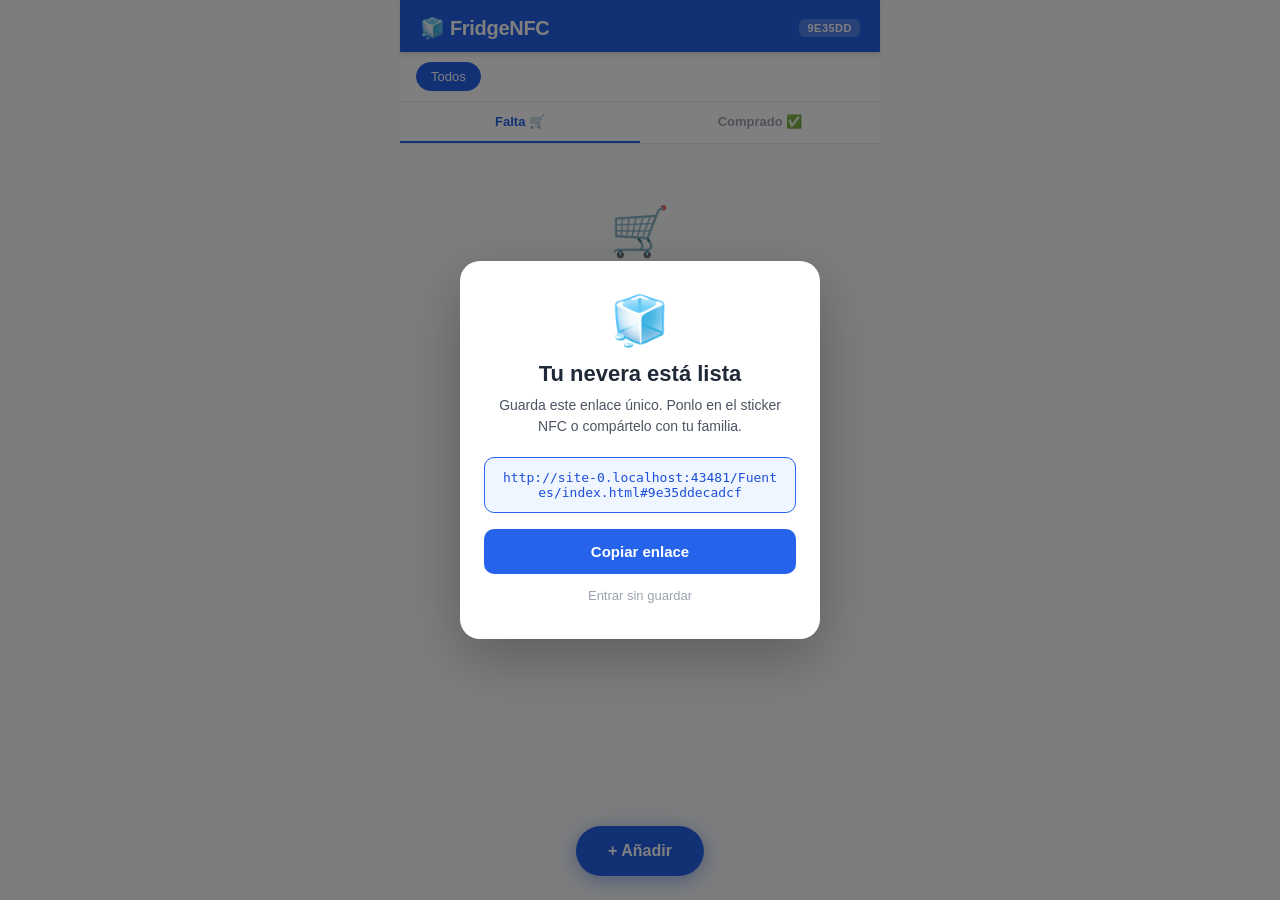
==== Fuentes/index.html @ f4dea51f "20260817 - Modelo de datos documento +  App" ====
<!DOCTYPE html>
<html lang="es">
<head>
  <meta charset="UTF-8">
  <meta name="viewport" content="width=device-width, initial-scale=1.0, viewport-fit=cover">
  <title>FridgeNFC</title>
  <link rel="manifest" href="/manifest.json">
  <meta name="theme-color" content="#2563eb">
  <meta name="apple-mobile-web-app-capable" content="yes">
  <meta name="apple-mobile-web-app-status-bar-style" content="default">
  <meta name="apple-mobile-web-app-title" content="FridgeNFC">

  <style>
    *, *::before, *::after { box-sizing: border-box; margin: 0; padding: 0; }

    :root {
      --blue: #2563eb;
      --blue-light: #eff6ff;
      --blue-dark: #1d4ed8;
      --green: #16a34a;
      --green-light: #f0fdf4;
      --gray-50: #f9fafb;
      --gray-100: #f3f4f6;
      --gray-200: #e5e7eb;
      --gray-400: #9ca3af;
      --gray-600: #4b5563;
      --gray-800: #1f2937;
      --red: #dc2626;
      --red-light: #fef2f2;
      --radius: 12px;
      --shadow: 0 1px 3px rgba(0,0,0,.1), 0 1px 2px rgba(0,0,0,.06);
      --shadow-md: 0 4px 6px rgba(0,0,0,.07), 0 2px 4px rgba(0,0,0,.06);
    }

    html, body { height: 100%; }

    body {
      font-family: -apple-system, BlinkMacSystemFont, 'Segoe UI', sans-serif;
      background: var(--gray-50);
      color: var(--gray-800);
      display: flex;
      flex-direction: column;
      max-width: 480px;
      margin: 0 auto;
      min-height: 100dvh;
    }

    /* ── Header ── */
    header {
      background: var(--blue);
      color: white;
      padding: 16px 20px 12px;
      display: flex;
      align-items: center;
      justify-content: space-between;
      gap: 12px;
      position: sticky;
      top: 0;
      z-index: 10;
      box-shadow: var(--shadow-md);
    }

    header h1 { font-size: 20px; font-weight: 700; letter-spacing: -.3px; }
    header .room-badge {
      font-size: 11px;
      background: rgba(255,255,255,.2);
      border-radius: 6px;
      padding: 3px 8px;
      font-weight: 600;
      letter-spacing: .5px;
      cursor: pointer;
    }

    /* ── Onboarding overlay ── */
    #onboarding {
      position: fixed; inset: 0; background: rgba(0,0,0,.5);
      display: flex; align-items: center; justify-content: center;
      z-index: 100; padding: 24px;
    }
    #onboarding .card {
      background: white; border-radius: 20px; padding: 32px 24px;
      text-align: center; max-width: 360px; width: 100%;
      box-shadow: 0 20px 60px rgba(0,0,0,.25);
    }
    #onboarding h2 { font-size: 22px; margin-bottom: 8px; }
    #onboarding p { color: var(--gray-600); font-size: 14px; line-height: 1.5; margin-bottom: 20px; }
    #onboarding .url-box {
      background: var(--blue-light); border: 1.5px solid var(--blue);
      border-radius: 10px; padding: 12px 16px; font-size: 13px;
      font-family: monospace; word-break: break-all; color: var(--blue-dark);
      margin-bottom: 16px;
    }
    #onboarding .btn-copy {
      width: 100%; padding: 14px; background: var(--blue); color: white;
      border: none; border-radius: 10px; font-size: 15px; font-weight: 600;
      cursor: pointer; margin-bottom: 10px;
    }
    #onboarding .btn-copy:active { background: var(--blue-dark); }
    #onboarding .btn-skip {
      background: none; border: none; color: var(--gray-400);
      font-size: 13px; cursor: pointer; padding: 4px;
    }

    /* ── Person selector ── */
    #person-bar {
      background: white; border-bottom: 1px solid var(--gray-200);
      padding: 10px 16px; display: flex; gap: 8px; overflow-x: auto;
      scrollbar-width: none;
    }
    #person-bar::-webkit-scrollbar { display: none; }

    .person-chip {
      flex-shrink: 0; padding: 6px 14px; border-radius: 20px;
      border: 1.5px solid var(--gray-200); background: white;
      font-size: 13px; font-weight: 500; cursor: pointer;
      transition: all .15s; color: var(--gray-600);
    }
    .person-chip.active {
      background: var(--blue); border-color: var(--blue); color: white;
    }

    /* ── Tabs ── */
    #tabs {
      display: flex; background: white; border-bottom: 1px solid var(--gray-200);
    }
    .tab {
      flex: 1; padding: 12px 8px; text-align: center; font-size: 13px;
      font-weight: 600; color: var(--gray-400); cursor: pointer;
      border-bottom: 2.5px solid transparent; transition: all .15s;
    }
    .tab.active { color: var(--blue); border-color: var(--blue); }

    /* ── List ── */
    #list-container { flex: 1; overflow-y: auto; padding: 12px 16px 100px; }

    .section-label {
      font-size: 11px; font-weight: 700; letter-spacing: .8px;
      color: var(--gray-400); text-transform: uppercase;
      padding: 8px 4px 6px; margin-top: 4px;
    }

    .item-row {
      display: flex; align-items: center; gap: 12px;
      background: white; border-radius: var(--radius); padding: 14px 16px;
      margin-bottom: 8px; box-shadow: var(--shadow);
      animation: slideIn .2s ease;
    }
    @keyframes slideIn { from { opacity: 0; transform: translateY(-6px); } }

    .item-row.done { opacity: .55; }
    .item-row.done .item-name { text-decoration: line-through; }

    .item-check {
      width: 22px; height: 22px; border-radius: 6px;
      border: 2px solid var(--gray-200); background: white;
      cursor: pointer; flex-shrink: 0; display: flex;
      align-items: center; justify-content: center; transition: all .15s;
    }
    .item-check.checked { background: var(--green); border-color: var(--green); }
    .item-check.checked::after { content: '✓'; color: white; font-size: 13px; font-weight: 700; }

    .item-body { flex: 1; min-width: 0; }
    .item-name { font-size: 15px; font-weight: 500; }
    .item-meta { font-size: 11px; color: var(--gray-400); margin-top: 2px; }

    .item-delete {
      background: none; border: none; color: var(--gray-400);
      font-size: 18px; cursor: pointer; padding: 4px; line-height: 1;
      flex-shrink: 0;
    }
    .item-delete:hover { color: var(--red); }

    .empty-state {
      text-align: center; padding: 48px 24px; color: var(--gray-400);
    }
    .empty-state .emoji { font-size: 48px; margin-bottom: 12px; }
    .empty-state p { font-size: 14px; }

    /* ── FAB ── */
    #fab {
      position: fixed; bottom: 24px; right: 50%;
      transform: translateX(50%);
      background: var(--blue); color: white; border: none;
      border-radius: 28px; padding: 16px 32px;
      font-size: 16px; font-weight: 700; cursor: pointer;
      box-shadow: 0 4px 20px rgba(37,99,235,.45);
      display: flex; align-items: center; gap: 8px;
      transition: transform .15s, box-shadow .15s;
      z-index: 20;
    }
    #fab:active { transform: translateX(50%) scale(.96); box-shadow: 0 2px 10px rgba(37,99,235,.35); }

    /* ── Add modal ── */
    #modal-overlay {
      position: fixed; inset: 0; background: rgba(0,0,0,.4);
      z-index: 50; display: flex; align-items: flex-end; justify-content: center;
      padding: 0 0 env(safe-area-inset-bottom);
    }
    #modal {
      background: white; border-radius: 20px 20px 0 0;
      padding: 24px 24px 32px; width: 100%; max-width: 480px;
      box-shadow: 0 -8px 32px rgba(0,0,0,.15);
      animation: slideUp .25s cubic-bezier(.4,0,.2,1);
    }
    @keyframes slideUp { from { transform: translateY(100%); } }

    #modal h3 { font-size: 16px; font-weight: 700; margin-bottom: 16px; }

    .modal-persons {
      display: flex; flex-wrap: wrap; gap: 8px; margin-bottom: 16px;
    }
    .modal-person {
      padding: 7px 14px; border-radius: 20px;
      border: 1.5px solid var(--gray-200); font-size: 13px; font-weight: 500;
      cursor: pointer; color: var(--gray-600); background: white;
    }
    .modal-person.selected { background: var(--blue); border-color: var(--blue); color: white; }

    .modal-input {
      width: 100%; padding: 14px 16px; border: 1.5px solid var(--gray-200);
      border-radius: 10px; font-size: 15px; outline: none;
      margin-bottom: 16px;
    }
    .modal-input:focus { border-color: var(--blue); }

    .modal-actions { display: flex; gap: 10px; }
    .btn-cancel {
      flex: 1; padding: 14px; background: var(--gray-100); border: none;
      border-radius: 10px; font-size: 15px; font-weight: 600;
      color: var(--gray-600); cursor: pointer;
    }
    .btn-add {
      flex: 2; padding: 14px; background: var(--blue); border: none;
      border-radius: 10px; font-size: 15px; font-weight: 600;
      color: white; cursor: pointer;
    }
    .btn-add:disabled { opacity: .5; cursor: not-allowed; }

    /* ── Clear done button ── */
    #clear-done {
      display: block; margin: 12px auto 0; padding: 10px 20px;
      background: var(--red-light); border: 1px solid var(--red);
      color: var(--red); border-radius: 8px; font-size: 13px;
      font-weight: 600; cursor: pointer;
    }

    /* ── Toast ── */
    #toast {
      position: fixed; bottom: 90px; left: 50%; transform: translateX(-50%);
      background: var(--gray-800); color: white; padding: 10px 20px;
      border-radius: 20px; font-size: 13px; font-weight: 500;
      opacity: 0; transition: opacity .2s; z-index: 200; pointer-events: none;
      white-space: nowrap;
    }
    #toast.show { opacity: 1; }

    .hidden { display: none !important; }
  </style>
</head>
<body>

<!-- Onboarding -->
<div id="onboarding" class="hidden">
  <div class="card">
    <div style="font-size:48px;margin-bottom:12px">🧊</div>
    <h2>Tu nevera está lista</h2>
    <p>Guarda este enlace único. Ponlo en el sticker NFC o compártelo con tu familia.</p>
    <div class="url-box" id="onboarding-url"></div>
    <button class="btn-copy" id="btn-copy-url">Copiar enlace</button>
    <button class="btn-skip" id="btn-skip">Entrar sin guardar</button>
  </div>
</div>

<!-- Header -->
<header>
  <h1>🧊 FridgeNFC</h1>
  <span class="room-badge" id="room-badge" title="Tu ID de nevera"></span>
</header>

<!-- Person filter bar -->
<div id="person-bar"></div>

<!-- Tabs -->
<div id="tabs">
  <div class="tab active" data-tab="pending">Falta 🛒</div>
  <div class="tab" data-tab="done">Comprado ✅</div>
</div>

<!-- List -->
<div id="list-container">
  <div class="empty-state" id="empty-state">
    <div class="emoji">🛒</div>
    <p>Todo en orden.<br>Pulsa + para añadir algo.</p>
  </div>
</div>

<!-- Add FAB -->
<button id="fab">+ Añadir</button>

<!-- Add modal -->
<div id="modal-overlay" class="hidden">
  <div id="modal">
    <h3>¿Quién añade?</h3>
    <div class="modal-persons" id="modal-persons"></div>
    <input class="modal-input" id="modal-input" type="text" placeholder="¿Qué falta?" maxlength="60" autocomplete="off">
    <div class="modal-actions">
      <button class="btn-cancel" id="btn-cancel">Cancelar</button>
      <button class="btn-add" id="btn-add" disabled>Añadir</button>
    </div>
  </div>
</div>

<!-- Toast -->
<div id="toast"></div>

<script>
  // ── Config ──────────────────────────────────────────────────────────────
  const SUPABASE_URL = 'YOUR_SUPABASE_URL';
  const SUPABASE_ANON_KEY = 'YOUR_SUPABASE_ANON_KEY';

  const PERSONS = ['Aitor', 'Miren', 'Ama', 'Aita', 'Amuma', 'Aitite'];
  const MAX_PERSONS = 6;

  // ── State ──────────────────────────────────────────────────────────────
  let roomId = null;
  let items = [];
  let activeTab = 'pending';
  let filterPerson = null;
  let addPerson = null;
  let isOnline = navigator.onLine;

  // ── Room ID ────────────────────────────────────────────────────────────
  function getOrCreateRoomId() {
    // Check URL hash first (shared link / NFC sticker)
    const hash = location.hash.replace('#', '').trim();
    if (hash && /^[a-z0-9]{8,}$/.test(hash)) {
      localStorage.setItem('fridgenfc_room', hash);
      return hash;
    }
    let stored = localStorage.getItem('fridgenfc_room');
    if (!stored) {
      stored = crypto.randomUUID().replace(/-/g, '').slice(0, 12);
      localStorage.setItem('fridgenfc_room', stored);
      return stored; // signal: first time
    }
    return stored;
  }

  function isFirstVisit() {
    return !localStorage.getItem('fridgenfc_welcomed');
  }

  // ── Supabase helpers ───────────────────────────────────────────────────
  async function sbFetch(path, opts = {}) {
    const res = await fetch(`${SUPABASE_URL}/rest/v1/${path}`, {
      headers: {
        'apikey': SUPABASE_ANON_KEY,
        'Authorization': `Bearer ${SUPABASE_ANON_KEY}`,
        'Content-Type': 'application/json',
        'Prefer': opts.prefer || 'return=representation',
        ...opts.headers,
      },
      ...opts,
    });
    if (!res.ok) throw new Error(await res.text());
    const text = await res.text();
    return text ? JSON.parse(text) : null;
  }

  async function fetchItems() {
    try {
      const data = await sbFetch(
        `items?room_id=eq.${roomId}&order=created_at.asc`,
        { method: 'GET' }
      );
      items = data || [];
    } catch (e) {
      // Offline: use cached items
      console.warn('Offline, using cache:', e);
    }
    render();
  }

  async function addItem(name, person) {
    const optimistic = {
      id: 'tmp_' + Date.now(),
      room_id: roomId,
      name,
      done: false,
      added_by: person,
      created_at: new Date().toISOString(),
    };
    items.unshift(optimistic);
    render();

    try {
      const [created] = await sbFetch('items', {
        method: 'POST',
        body: JSON.stringify({ room_id: roomId, name, done: false, added_by: person }),
      });
      items = items.map(i => i.id === optimistic.id ? created : i);
    } catch (e) {
      toast('Sin conexión — se guardará cuando vuelva el internet');
    }
    render();
  }

  async function toggleItem(id) {
    const item = items.find(i => i.id === id);
    if (!item) return;
    item.done = !item.done;
    render();
    try {
      await sbFetch(`items?id=eq.${id}`, {
        method: 'PATCH',
        body: JSON.stringify({ done: item.done }),
        prefer: 'return=minimal',
      });
    } catch (e) {
      item.done = !item.done; // revert
      render();
      toast('Error al guardar');
    }
  }

  async function deleteItem(id) {
    items = items.filter(i => i.id !== id);
    render();
    try {
      await sbFetch(`items?id=eq.${id}`, {
        method: 'DELETE',
        prefer: 'return=minimal',
      });
    } catch (e) {
      toast('Error al borrar');
    }
  }

  async function clearDone() {
    const doneIds = items.filter(i => i.done).map(i => i.id);
    if (!doneIds.length) return;
    items = items.filter(i => !i.done);
    render();
    try {
      await sbFetch(`items?room_id=eq.${roomId}&done=eq.true`, {
        method: 'DELETE',
        prefer: 'return=minimal',
      });
    } catch (e) {
      toast('Error al limpiar');
    }
  }

  // ── Render ─────────────────────────────────────────────────────────────
  function render() {
    renderPersonBar();
    renderList();
  }

  function renderPersonBar() {
    const bar = document.getElementById('person-bar');
    bar.innerHTML = '';

    const all = document.createElement('button');
    all.className = 'person-chip' + (filterPerson === null ? ' active' : '');
    all.textContent = 'Todos';
    all.onclick = () => { filterPerson = null; render(); };
    bar.appendChild(all);

    const presentPersons = [...new Set(items.map(i => i.added_by))].filter(Boolean);
    presentPersons.forEach(p => {
      const btn = document.createElement('button');
      btn.className = 'person-chip' + (filterPerson === p ? ' active' : '');
      btn.textContent = p;
      btn.onclick = () => { filterPerson = p; render(); };
      bar.appendChild(btn);
    });
  }

  function renderList() {
    const container = document.getElementById('list-container');
    const empty = document.getElementById('empty-state');
    container.innerHTML = '';
    container.appendChild(empty);

    let filtered = filterPerson
      ? items.filter(i => i.added_by === filterPerson)
      : items;

    const pending = filtered.filter(i => !i.done);
    const done = filtered.filter(i => i.done);

    const showing = activeTab === 'pending' ? pending : done;

    if (showing.length === 0) {
      empty.classList.remove('hidden');
      empty.querySelector('.emoji').textContent = activeTab === 'pending' ? '🛒' : '✅';
      empty.querySelector('p').innerHTML = activeTab === 'pending'
        ? 'Todo en orden.<br>Pulsa + para añadir algo.'
        : 'Nada comprado todavía.';
      return;
    }
    empty.classList.add('hidden');

    showing.forEach(item => {
      const row = document.createElement('div');
      row.className = 'item-row' + (item.done ? ' done' : '');

      const check = document.createElement('button');
      check.className = 'item-check' + (item.done ? ' checked' : '');
      check.setAttribute('aria-label', item.done ? 'Marcar pendiente' : 'Marcar comprado');
      check.onclick = () => toggleItem(item.id);

      const body = document.createElement('div');
      body.className = 'item-body';
      body.innerHTML = `
        <div class="item-name">${escHtml(item.name)}</div>
        ${item.added_by ? `<div class="item-meta">Añadido por ${escHtml(item.added_by)}</div>` : ''}
      `;

      const del = document.createElement('button');
      del.className = 'item-delete';
      del.innerHTML = '×';
      del.setAttribute('aria-label', 'Eliminar');
      del.onclick = () => deleteItem(item.id);

      row.appendChild(check);
      row.appendChild(body);
      row.appendChild(del);
      container.appendChild(row);
    });

    if (activeTab === 'done' && done.length > 0) {
      const clearBtn = document.createElement('button');
      clearBtn.id = 'clear-done';
      clearBtn.textContent = `Limpiar comprados (${done.length})`;
      clearBtn.onclick = clearDone;
      container.appendChild(clearBtn);
    }
  }

  function escHtml(str) {
    return str.replace(/&/g,'&amp;').replace(/</g,'&lt;').replace(/>/g,'&gt;').replace(/"/g,'&quot;');
  }

  // ── Modal ──────────────────────────────────────────────────────────────
  function openModal() {
    addPerson = null;
    document.getElementById('modal-input').value = '';
    document.getElementById('btn-add').disabled = true;
    renderModalPersons();
    document.getElementById('modal-overlay').classList.remove('hidden');
    setTimeout(() => document.getElementById('modal-input').focus(), 50);
  }

  function closeModal() {
    document.getElementById('modal-overlay').classList.add('hidden');
  }

  function renderModalPersons() {
    const container = document.getElementById('modal-persons');
    container.innerHTML = '';
    PERSONS.slice(0, MAX_PERSONS).forEach(p => {
      const btn = document.createElement('button');
      btn.className = 'modal-person' + (addPerson === p ? ' selected' : '');
      btn.textContent = p;
      btn.onclick = () => {
        addPerson = p;
        renderModalPersons();
        checkAddReady();
      };
      container.appendChild(btn);
    });
  }

  function checkAddReady() {
    const val = document.getElementById('modal-input').value.trim();
    document.getElementById('btn-add').disabled = !(val && addPerson);
  }

  // ── Toast ──────────────────────────────────────────────────────────────
  let toastTimer;
  function toast(msg) {
    const el = document.getElementById('toast');
    el.textContent = msg;
    el.classList.add('show');
    clearTimeout(toastTimer);
    toastTimer = setTimeout(() => el.classList.remove('show'), 2800);
  }

  // ── Onboarding ─────────────────────────────────────────────────────────
  function showOnboarding() {
    const url = location.origin + location.pathname + '#' + roomId;
    document.getElementById('onboarding-url').textContent = url;
    document.getElementById('onboarding').classList.remove('hidden');

    document.getElementById('btn-copy-url').onclick = () => {
      navigator.clipboard.writeText(url).then(() => {
        document.getElementById('btn-copy-url').textContent = '¡Copiado!';
        setTimeout(dismissOnboarding, 1200);
      });
    };
    document.getElementById('btn-skip').onclick = dismissOnboarding;
  }

  function dismissOnboarding() {
    localStorage.setItem('fridgenfc_welcomed', '1');
    document.getElementById('onboarding').classList.add('hidden');
  }

  // ── Boot ───────────────────────────────────────────────────────────────
  function init() {
    const isNew = isFirstVisit();
    roomId = getOrCreateRoomId();

    // Update URL hash silently
    history.replaceState(null, '', '#' + roomId);

    // Badge
    document.getElementById('room-badge').textContent = roomId.slice(0, 6).toUpperCase();
    document.getElementById('room-badge').title = `ID: ${roomId} — clic para copiar URL`;
    document.getElementById('room-badge').onclick = () => {
      navigator.clipboard.writeText(location.href).then(() => toast('Enlace copiado'));
    };

    if (isNew || !localStorage.getItem('fridgenfc_welcomed')) {
      showOnboarding();
    }

    // Tabs
    document.querySelectorAll('.tab').forEach(tab => {
      tab.onclick = () => {
        document.querySelectorAll('.tab').forEach(t => t.classList.remove('active'));
        tab.classList.add('active');
        activeTab = tab.dataset.tab;
        render();
      };
    });

    // FAB
    document.getElementById('fab').onclick = openModal;

    // Modal
    document.getElementById('modal-input').oninput = checkAddReady;
    document.getElementById('modal-input').onkeydown = e => {
      if (e.key === 'Enter' && !document.getElementById('btn-add').disabled) {
        document.getElementById('btn-add').click();
      }
    };
    document.getElementById('btn-cancel').onclick = closeModal;
    document.getElementById('modal-overlay').onclick = e => {
      if (e.target === document.getElementById('modal-overlay')) closeModal();
    };
    document.getElementById('btn-add').onclick = async () => {
      const name = document.getElementById('modal-input').value.trim();
      if (!name || !addPerson) return;
      closeModal();
      await addItem(name, addPerson);
    };

    // Online/offline
    window.addEventListener('online', () => { isOnline = true; fetchItems(); toast('Conexión restaurada'); });
    window.addEventListener('offline', () => { isOnline = false; toast('Sin conexión'); });

    // Poll every 30s for updates
    fetchItems();
    setInterval(fetchItems, 30000);
  }

  // ── Service Worker ─────────────────────────────────────────────────────
  if ('serviceWorker' in navigator) {
    navigator.serviceWorker.register('/service-worker.js').catch(console.warn);
  }

  init();
</script>
</body>
</html>
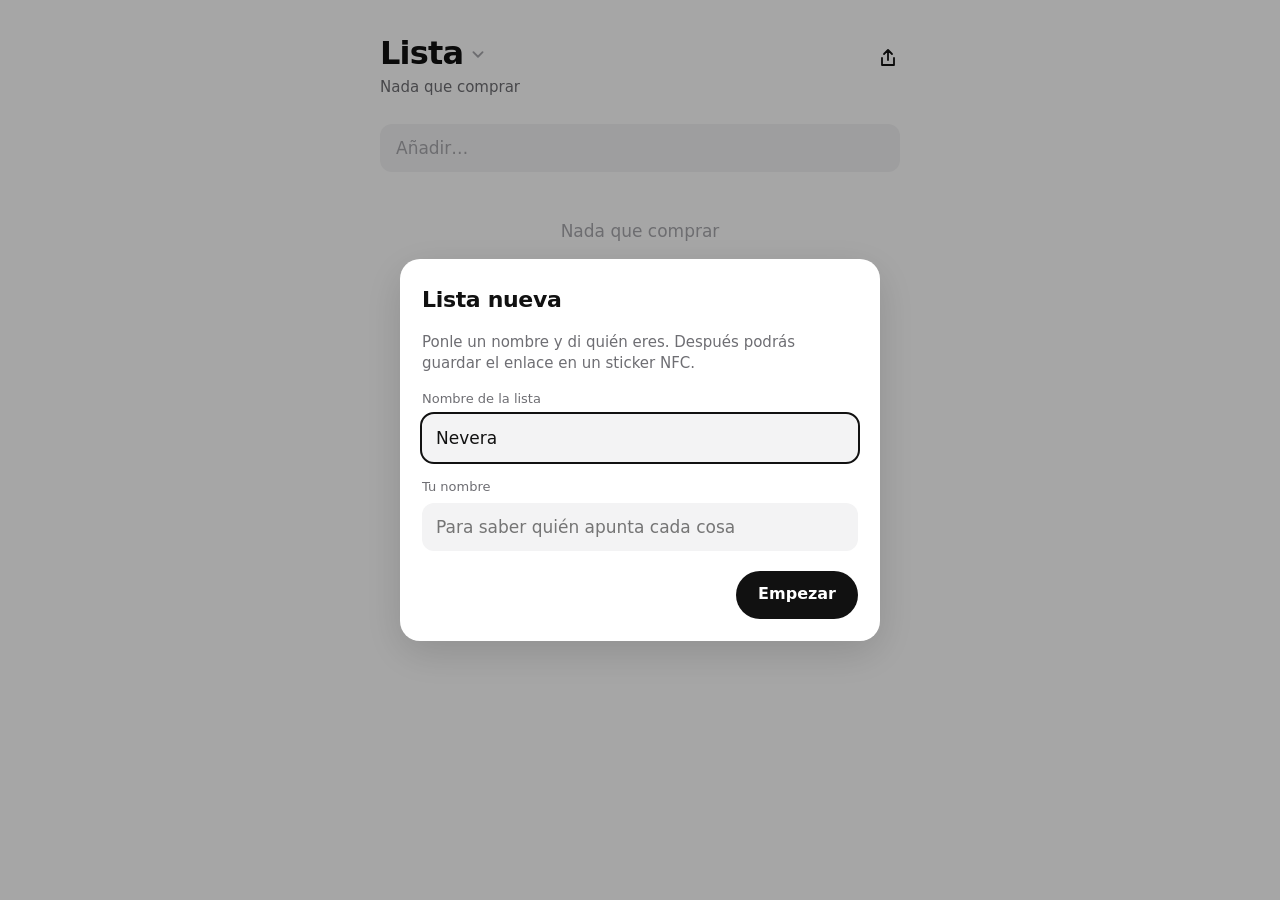
==== commit 1e3d28c7: "FridgeNFC v1" ====
--- a/Fuentes/index.html
+++ b/Fuentes/index.html
@@ -1,678 +1,141 @@
-<!DOCTYPE html>
+<!doctype html>
 <html lang="es">
 <head>
-  <meta charset="UTF-8">
-  <meta name="viewport" content="width=device-width, initial-scale=1.0, viewport-fit=cover">
+  <meta charset="utf-8">
+  <meta name="viewport" content="width=device-width, initial-scale=1, viewport-fit=cover">
   <title>FridgeNFC</title>
-  <link rel="manifest" href="/manifest.json">
-  <meta name="theme-color" content="#2563eb">
+  <meta name="description" content="La lista de lo que falta en casa, compartida y sin cuentas.">
+  <meta name="theme-color" content="#f3f4f1" media="(prefers-color-scheme: light)">
+  <meta name="theme-color" content="#0e100f" media="(prefers-color-scheme: dark)">
   <meta name="apple-mobile-web-app-capable" content="yes">
+  <meta name="mobile-web-app-capable" content="yes">
   <meta name="apple-mobile-web-app-status-bar-style" content="default">
   <meta name="apple-mobile-web-app-title" content="FridgeNFC">
-
-  <style>
-    *, *::before, *::after { box-sizing: border-box; margin: 0; padding: 0; }
-
-    :root {
-      --blue: #2563eb;
-      --blue-light: #eff6ff;
-      --blue-dark: #1d4ed8;
-      --green: #16a34a;
-      --green-light: #f0fdf4;
-      --gray-50: #f9fafb;
-      --gray-100: #f3f4f6;
-      --gray-200: #e5e7eb;
-      --gray-400: #9ca3af;
-      --gray-600: #4b5563;
-      --gray-800: #1f2937;
-      --red: #dc2626;
-      --red-light: #fef2f2;
-      --radius: 12px;
-      --shadow: 0 1px 3px rgba(0,0,0,.1), 0 1px 2px rgba(0,0,0,.06);
-      --shadow-md: 0 4px 6px rgba(0,0,0,.07), 0 2px 4px rgba(0,0,0,.06);
-    }
-
-    html, body { height: 100%; }
-
-    body {
-      font-family: -apple-system, BlinkMacSystemFont, 'Segoe UI', sans-serif;
-      background: var(--gray-50);
-      color: var(--gray-800);
-      display: flex;
-      flex-direction: column;
-      max-width: 480px;
-      margin: 0 auto;
-      min-height: 100dvh;
-    }
-
-    /* ── Header ── */
-    header {
-      background: var(--blue);
-      color: white;
-      padding: 16px 20px 12px;
-      display: flex;
-      align-items: center;
-      justify-content: space-between;
-      gap: 12px;
-      position: sticky;
-      top: 0;
-      z-index: 10;
-      box-shadow: var(--shadow-md);
-    }
-
-    header h1 { font-size: 20px; font-weight: 700; letter-spacing: -.3px; }
-    header .room-badge {
-      font-size: 11px;
-      background: rgba(255,255,255,.2);
-      border-radius: 6px;
-      padding: 3px 8px;
-      font-weight: 600;
-      letter-spacing: .5px;
-      cursor: pointer;
-    }
-
-    /* ── Onboarding overlay ── */
-    #onboarding {
-      position: fixed; inset: 0; background: rgba(0,0,0,.5);
-      display: flex; align-items: center; justify-content: center;
-      z-index: 100; padding: 24px;
-    }
-    #onboarding .card {
-      background: white; border-radius: 20px; padding: 32px 24px;
-      text-align: center; max-width: 360px; width: 100%;
-      box-shadow: 0 20px 60px rgba(0,0,0,.25);
-    }
-    #onboarding h2 { font-size: 22px; margin-bottom: 8px; }
-    #onboarding p { color: var(--gray-600); font-size: 14px; line-height: 1.5; margin-bottom: 20px; }
-    #onboarding .url-box {
-      background: var(--blue-light); border: 1.5px solid var(--blue);
-      border-radius: 10px; padding: 12px 16px; font-size: 13px;
-      font-family: monospace; word-break: break-all; color: var(--blue-dark);
-      margin-bottom: 16px;
-    }
-    #onboarding .btn-copy {
-      width: 100%; padding: 14px; background: var(--blue); color: white;
-      border: none; border-radius: 10px; font-size: 15px; font-weight: 600;
-      cursor: pointer; margin-bottom: 10px;
-    }
-    #onboarding .btn-copy:active { background: var(--blue-dark); }
-    #onboarding .btn-skip {
-      background: none; border: none; color: var(--gray-400);
-      font-size: 13px; cursor: pointer; padding: 4px;
-    }
-
-    /* ── Person selector ── */
-    #person-bar {
-      background: white; border-bottom: 1px solid var(--gray-200);
-      padding: 10px 16px; display: flex; gap: 8px; overflow-x: auto;
-      scrollbar-width: none;
-    }
-    #person-bar::-webkit-scrollbar { display: none; }
-
-    .person-chip {
-      flex-shrink: 0; padding: 6px 14px; border-radius: 20px;
-      border: 1.5px solid var(--gray-200); background: white;
-      font-size: 13px; font-weight: 500; cursor: pointer;
-      transition: all .15s; color: var(--gray-600);
-    }
-    .person-chip.active {
-      background: var(--blue); border-color: var(--blue); color: white;
-    }
-
-    /* ── Tabs ── */
-    #tabs {
-      display: flex; background: white; border-bottom: 1px solid var(--gray-200);
-    }
-    .tab {
-      flex: 1; padding: 12px 8px; text-align: center; font-size: 13px;
-      font-weight: 600; color: var(--gray-400); cursor: pointer;
-      border-bottom: 2.5px solid transparent; transition: all .15s;
-    }
-    .tab.active { color: var(--blue); border-color: var(--blue); }
-
-    /* ── List ── */
-    #list-container { flex: 1; overflow-y: auto; padding: 12px 16px 100px; }
-
-    .section-label {
-      font-size: 11px; font-weight: 700; letter-spacing: .8px;
-      color: var(--gray-400); text-transform: uppercase;
-      padding: 8px 4px 6px; margin-top: 4px;
-    }
-
-    .item-row {
-      display: flex; align-items: center; gap: 12px;
-      background: white; border-radius: var(--radius); padding: 14px 16px;
-      margin-bottom: 8px; box-shadow: var(--shadow);
-      animation: slideIn .2s ease;
-    }
-    @keyframes slideIn { from { opacity: 0; transform: translateY(-6px); } }
-
-    .item-row.done { opacity: .55; }
-    .item-row.done .item-name { text-decoration: line-through; }
-
-    .item-check {
-      width: 22px; height: 22px; border-radius: 6px;
-      border: 2px solid var(--gray-200); background: white;
-      cursor: pointer; flex-shrink: 0; display: flex;
-      align-items: center; justify-content: center; transition: all .15s;
-    }
-    .item-check.checked { background: var(--green); border-color: var(--green); }
-    .item-check.checked::after { content: '✓'; color: white; font-size: 13px; font-weight: 700; }
-
-    .item-body { flex: 1; min-width: 0; }
-    .item-name { font-size: 15px; font-weight: 500; }
-    .item-meta { font-size: 11px; color: var(--gray-400); margin-top: 2px; }
-
-    .item-delete {
-      background: none; border: none; color: var(--gray-400);
-      font-size: 18px; cursor: pointer; padding: 4px; line-height: 1;
-      flex-shrink: 0;
-    }
-    .item-delete:hover { color: var(--red); }
-
-    .empty-state {
-      text-align: center; padding: 48px 24px; color: var(--gray-400);
-    }
-    .empty-state .emoji { font-size: 48px; margin-bottom: 12px; }
-    .empty-state p { font-size: 14px; }
-
-    /* ── FAB ── */
-    #fab {
-      position: fixed; bottom: 24px; right: 50%;
-      transform: translateX(50%);
-      background: var(--blue); color: white; border: none;
-      border-radius: 28px; padding: 16px 32px;
-      font-size: 16px; font-weight: 700; cursor: pointer;
-      box-shadow: 0 4px 20px rgba(37,99,235,.45);
-      display: flex; align-items: center; gap: 8px;
-      transition: transform .15s, box-shadow .15s;
-      z-index: 20;
-    }
-    #fab:active { transform: translateX(50%) scale(.96); box-shadow: 0 2px 10px rgba(37,99,235,.35); }
-
-    /* ── Add modal ── */
-    #modal-overlay {
-      position: fixed; inset: 0; background: rgba(0,0,0,.4);
-      z-index: 50; display: flex; align-items: flex-end; justify-content: center;
-      padding: 0 0 env(safe-area-inset-bottom);
-    }
-    #modal {
-      background: white; border-radius: 20px 20px 0 0;
-      padding: 24px 24px 32px; width: 100%; max-width: 480px;
-      box-shadow: 0 -8px 32px rgba(0,0,0,.15);
-      animation: slideUp .25s cubic-bezier(.4,0,.2,1);
-    }
-    @keyframes slideUp { from { transform: translateY(100%); } }
-
-    #modal h3 { font-size: 16px; font-weight: 700; margin-bottom: 16px; }
-
-    .modal-persons {
-      display: flex; flex-wrap: wrap; gap: 8px; margin-bottom: 16px;
-    }
-    .modal-person {
-      padding: 7px 14px; border-radius: 20px;
-      border: 1.5px solid var(--gray-200); font-size: 13px; font-weight: 500;
-      cursor: pointer; color: var(--gray-600); background: white;
-    }
-    .modal-person.selected { background: var(--blue); border-color: var(--blue); color: white; }
-
-    .modal-input {
-      width: 100%; padding: 14px 16px; border: 1.5px solid var(--gray-200);
-      border-radius: 10px; font-size: 15px; outline: none;
-      margin-bottom: 16px;
-    }
-    .modal-input:focus { border-color: var(--blue); }
-
-    .modal-actions { display: flex; gap: 10px; }
-    .btn-cancel {
-      flex: 1; padding: 14px; background: var(--gray-100); border: none;
-      border-radius: 10px; font-size: 15px; font-weight: 600;
-      color: var(--gray-600); cursor: pointer;
-    }
-    .btn-add {
-      flex: 2; padding: 14px; background: var(--blue); border: none;
-      border-radius: 10px; font-size: 15px; font-weight: 600;
-      color: white; cursor: pointer;
-    }
-    .btn-add:disabled { opacity: .5; cursor: not-allowed; }
-
-    /* ── Clear done button ── */
-    #clear-done {
-      display: block; margin: 12px auto 0; padding: 10px 20px;
-      background: var(--red-light); border: 1px solid var(--red);
-      color: var(--red); border-radius: 8px; font-size: 13px;
-      font-weight: 600; cursor: pointer;
-    }
-
-    /* ── Toast ── */
-    #toast {
-      position: fixed; bottom: 90px; left: 50%; transform: translateX(-50%);
-      background: var(--gray-800); color: white; padding: 10px 20px;
-      border-radius: 20px; font-size: 13px; font-weight: 500;
-      opacity: 0; transition: opacity .2s; z-index: 200; pointer-events: none;
-      white-space: nowrap;
-    }
-    #toast.show { opacity: 1; }
-
-    .hidden { display: none !important; }
-  </style>
+  <link rel="manifest" href="manifest.json">
+  <link rel="icon" href="icons/icon.svg" type="image/svg+xml">
+  <link rel="apple-touch-icon" href="icons/apple-touch-icon.png">
+  <link rel="stylesheet" href="css/app.css">
+  <script type="module" src="js/app.js"></script>
 </head>
 <body>
 
-<!-- Onboarding -->
-<div id="onboarding" class="hidden">
-  <div class="card">
-    <div style="font-size:48px;margin-bottom:12px">🧊</div>
-    <h2>Tu nevera está lista</h2>
-    <p>Guarda este enlace único. Ponlo en el sticker NFC o compártelo con tu familia.</p>
-    <div class="url-box" id="onboarding-url"></div>
-    <button class="btn-copy" id="btn-copy-url">Copiar enlace</button>
-    <button class="btn-skip" id="btn-skip">Entrar sin guardar</button>
+  <header class="cabecera">
+    <div class="titulo">
+      <button class="lista-actual" id="boton-listas" type="button" aria-haspopup="dialog" aria-label="Listas y ajustes">
+        <span id="nombre-lista">Lista</span>
+        <svg viewBox="0 0 24 24" aria-hidden="true"><path d="M7 10l5 5 5-5"/></svg>
+      </button>
+      <p class="subtitulo" id="estado" data-estado="sincronizando"><span id="estado-texto"></span></p>
+    </div>
+    <button class="icono" id="boton-compartir" type="button" aria-haspopup="dialog" aria-label="Compartir esta lista">
+      <svg viewBox="0 0 24 24" aria-hidden="true"><path d="M12 14V4M8 8l4-4 4 4M6 12v7h12v-7"/></svg>
+    </button>
+  </header>
+
+  <form class="anadir" id="form-anadir" autocomplete="off">
+    <label class="solo-lector" for="campo-nuevo">Qué falta</label>
+    <input id="campo-nuevo" name="nuevo" type="text" maxlength="60" placeholder="Añadir…" enterkeyhint="done" autocapitalize="sentences" spellcheck="false">
+    <button class="enviar" id="boton-anadir" type="submit" aria-label="Añadir" hidden>
+      <svg viewBox="0 0 24 24" aria-hidden="true"><path d="M12 19V5M6 11l6-6 6 6"/></svg>
+    </button>
+  </form>
+
+  <div class="sugerencias" id="sugerencias" hidden>
+    <div class="chips" id="lista-sugerencias" role="group" aria-label="Lo de siempre"></div>
   </div>
-</div>
 
-<!-- Header -->
-<header>
-  <h1>🧊 FridgeNFC</h1>
-  <span class="room-badge" id="room-badge" title="Tu ID de nevera"></span>
-</header>
+  <main>
+    <div class="filtro" id="filtro" hidden role="group" aria-label="Filtrar por persona"></div>
+    <ul class="lista" id="lista-falta" aria-label="Falta"></ul>
+    <p class="vacio" id="vacio" hidden>Nada que comprar</p>
 
-<!-- Person filter bar -->
-<div id="person-bar"></div>
+    <details class="comprado" id="bloque-comprado" hidden>
+      <summary>
+        Comprado <span class="cuenta" id="cuenta-comprado">0</span>
+        <svg viewBox="0 0 24 24" aria-hidden="true"><path d="M7 10l5 5 5-5"/></svg>
+      </summary>
+      <ul class="lista" id="lista-comprado" aria-label="Comprado"></ul>
+      <button class="texto-boton" id="boton-vaciar" type="button">Vaciar</button>
+    </details>
+  </main>
 
-<!-- Tabs -->
-<div id="tabs">
-  <div class="tab active" data-tab="pending">Falta 🛒</div>
-  <div class="tab" data-tab="done">Comprado ✅</div>
-</div>
+  <div class="aviso" id="aviso" role="status" aria-live="polite" hidden>
+    <span id="aviso-texto"></span>
+    <button id="aviso-accion" type="button" hidden></button>
+  </div>
 
-<!-- List -->
-<div id="list-container">
-  <div class="empty-state" id="empty-state">
-    <div class="emoji">🛒</div>
-    <p>Todo en orden.<br>Pulsa + para añadir algo.</p>
-  </div>
-</div>
+  <!-- Primera vez que se abre una lista en este móvil -->
+  <dialog id="dialogo-bienvenida" aria-labelledby="bienvenida-titulo">
+    <form class="dialogo-cuerpo" id="form-bienvenida">
+      <h2 id="bienvenida-titulo">Lista nueva</h2>
+      <p id="bienvenida-texto"></p>
+      <label class="campo" for="campo-nombre-lista">
+        Nombre de la lista
+        <input id="campo-nombre-lista" type="text" maxlength="30" required placeholder="Nevera, despensa…">
+      </label>
+      <label class="campo" for="campo-yo">
+        Tu nombre
+        <input id="campo-yo" type="text" maxlength="30" placeholder="Para saber quién apunta cada cosa">
+      </label>
+      <div class="acciones fin">
+        <button class="boton-principal" type="submit">Empezar</button>
+      </div>
+    </form>
+  </dialog>
 
-<!-- Add FAB -->
-<button id="fab">+ Añadir</button>
+  <!-- Compartir y sticker NFC -->
+  <dialog id="dialogo-compartir" aria-labelledby="compartir-titulo">
+    <div class="dialogo-cuerpo">
+      <h2 id="compartir-titulo">Compartir esta lista</h2>
+      <p>Quien tenga este enlace puede ver y editar la lista. Guárdalo en un sticker NFC y se abrirá al acercar el móvil.</p>
+      <code class="enlace-lista" id="enlace-lista"></code>
+      <div class="acciones">
+        <button class="boton-principal" id="boton-copiar" type="button">Copiar enlace</button>
+        <button class="boton-borde" id="boton-enviar" type="button" hidden>Enviar…</button>
+      </div>
 
-<!-- Add modal -->
-<div id="modal-overlay" class="hidden">
-  <div id="modal">
-    <h3>¿Quién añade?</h3>
-    <div class="modal-persons" id="modal-persons"></div>
-    <input class="modal-input" id="modal-input" type="text" placeholder="¿Qué falta?" maxlength="60" autocomplete="off">
-    <div class="modal-actions">
-      <button class="btn-cancel" id="btn-cancel">Cancelar</button>
-      <button class="btn-add" id="btn-add" disabled>Añadir</button>
+      <h3 class="etiqueta">Sticker NFC</h3>
+      <div class="nfc" id="nfc-directo" hidden>
+        <button class="boton-borde" id="boton-nfc" type="button">Grabar en un sticker</button>
+        <p class="nota" id="nfc-estado">Pulsa el botón y acerca el sticker a la parte trasera del móvil.</p>
+      </div>
+      <ol class="pasos" id="nfc-pasos">
+        <li>Instala la app gratuita NFC Tools.</li>
+        <li>Toca Escribir → Añadir un registro → URL/URI.</li>
+        <li>Pega el enlace y toca Escribir.</li>
+        <li>Acerca el sticker a la parte de arriba del móvil.</li>
+      </ol>
+
+      <div class="acciones fin">
+        <button class="boton-borde" type="button" data-cerrar>Cerrar</button>
+      </div>
     </div>
-  </div>
-</div>
+  </dialog>
 
-<!-- Toast -->
-<div id="toast"></div>
+  <!-- Listas guardadas en este móvil y ajustes -->
+  <dialog id="dialogo-listas" aria-labelledby="listas-titulo">
+    <form class="dialogo-cuerpo" id="form-ajustes">
+      <h2 id="listas-titulo">Listas y ajustes</h2>
+      <label class="campo" for="ajuste-nombre-lista">
+        Nombre de esta lista
+        <input id="ajuste-nombre-lista" type="text" maxlength="30" required>
+      </label>
+      <label class="campo" for="ajuste-yo">
+        Tu nombre
+        <input id="ajuste-yo" type="text" maxlength="30" placeholder="Para saber quién apunta cada cosa">
+      </label>
 
-<script>
-  // ── Config ──────────────────────────────────────────────────────────────
-  const SUPABASE_URL = 'YOUR_SUPABASE_URL';
-  const SUPABASE_ANON_KEY = 'YOUR_SUPABASE_ANON_KEY';
+      <h3 class="etiqueta">Tus listas en este móvil</h3>
+      <ul class="mis-listas" id="mis-listas"></ul>
+      <button class="boton-borde" id="boton-nueva-lista" type="button">Crear otra lista</button>
+      <p class="nota" id="nota-modo" hidden></p>
 
-  const PERSONS = ['Aitor', 'Miren', 'Ama', 'Aita', 'Amuma', 'Aitite'];
-  const MAX_PERSONS = 6;
+      <div class="acciones fin">
+        <button class="boton-borde" type="button" data-cerrar>Cancelar</button>
+        <button class="boton-principal" type="submit">Guardar</button>
+      </div>
+    </form>
+  </dialog>
 
-  // ── State ──────────────────────────────────────────────────────────────
-  let roomId = null;
-  let items = [];
-  let activeTab = 'pending';
-  let filterPerson = null;
-  let addPerson = null;
-  let isOnline = navigator.onLine;
-
-  // ── Room ID ────────────────────────────────────────────────────────────
-  function getOrCreateRoomId() {
-    // Check URL hash first (shared link / NFC sticker)
-    const hash = location.hash.replace('#', '').trim();
-    if (hash && /^[a-z0-9]{8,}$/.test(hash)) {
-      localStorage.setItem('fridgenfc_room', hash);
-      return hash;
-    }
-    let stored = localStorage.getItem('fridgenfc_room');
-    if (!stored) {
-      stored = crypto.randomUUID().replace(/-/g, '').slice(0, 12);
-      localStorage.setItem('fridgenfc_room', stored);
-      return stored; // signal: first time
-    }
-    return stored;
-  }
-
-  function isFirstVisit() {
-    return !localStorage.getItem('fridgenfc_welcomed');
-  }
-
-  // ── Supabase helpers ───────────────────────────────────────────────────
-  async function sbFetch(path, opts = {}) {
-    const res = await fetch(`${SUPABASE_URL}/rest/v1/${path}`, {
-      headers: {
-        'apikey': SUPABASE_ANON_KEY,
-        'Authorization': `Bearer ${SUPABASE_ANON_KEY}`,
-        'Content-Type': 'application/json',
-        'Prefer': opts.prefer || 'return=representation',
-        ...opts.headers,
-      },
-      ...opts,
-    });
-    if (!res.ok) throw new Error(await res.text());
-    const text = await res.text();
-    return text ? JSON.parse(text) : null;
-  }
-
-  async function fetchItems() {
-    try {
-      const data = await sbFetch(
-        `items?room_id=eq.${roomId}&order=created_at.asc`,
-        { method: 'GET' }
-      );
-      items = data || [];
-    } catch (e) {
-      // Offline: use cached items
-      console.warn('Offline, using cache:', e);
-    }
-    render();
-  }
-
-  async function addItem(name, person) {
-    const optimistic = {
-      id: 'tmp_' + Date.now(),
-      room_id: roomId,
-      name,
-      done: false,
-      added_by: person,
-      created_at: new Date().toISOString(),
-    };
-    items.unshift(optimistic);
-    render();
-
-    try {
-      const [created] = await sbFetch('items', {
-        method: 'POST',
-        body: JSON.stringify({ room_id: roomId, name, done: false, added_by: person }),
-      });
-      items = items.map(i => i.id === optimistic.id ? created : i);
-    } catch (e) {
-      toast('Sin conexión — se guardará cuando vuelva el internet');
-    }
-    render();
-  }
-
-  async function toggleItem(id) {
-    const item = items.find(i => i.id === id);
-    if (!item) return;
-    item.done = !item.done;
-    render();
-    try {
-      await sbFetch(`items?id=eq.${id}`, {
-        method: 'PATCH',
-        body: JSON.stringify({ done: item.done }),
-        prefer: 'return=minimal',
-      });
-    } catch (e) {
-      item.done = !item.done; // revert
-      render();
-      toast('Error al guardar');
-    }
-  }
-
-  async function deleteItem(id) {
-    items = items.filter(i => i.id !== id);
-    render();
-    try {
-      await sbFetch(`items?id=eq.${id}`, {
-        method: 'DELETE',
-        prefer: 'return=minimal',
-      });
-    } catch (e) {
-      toast('Error al borrar');
-    }
-  }
-
-  async function clearDone() {
-    const doneIds = items.filter(i => i.done).map(i => i.id);
-    if (!doneIds.length) return;
-    items = items.filter(i => !i.done);
-    render();
-    try {
-      await sbFetch(`items?room_id=eq.${roomId}&done=eq.true`, {
-        method: 'DELETE',
-        prefer: 'return=minimal',
-      });
-    } catch (e) {
-      toast('Error al limpiar');
-    }
-  }
-
-  // ── Render ─────────────────────────────────────────────────────────────
-  function render() {
-    renderPersonBar();
-    renderList();
-  }
-
-  function renderPersonBar() {
-    const bar = document.getElementById('person-bar');
-    bar.innerHTML = '';
-
-    const all = document.createElement('button');
-    all.className = 'person-chip' + (filterPerson === null ? ' active' : '');
-    all.textContent = 'Todos';
-    all.onclick = () => { filterPerson = null; render(); };
-    bar.appendChild(all);
-
-    const presentPersons = [...new Set(items.map(i => i.added_by))].filter(Boolean);
-    presentPersons.forEach(p => {
-      const btn = document.createElement('button');
-      btn.className = 'person-chip' + (filterPerson === p ? ' active' : '');
-      btn.textContent = p;
-      btn.onclick = () => { filterPerson = p; render(); };
-      bar.appendChild(btn);
-    });
-  }
-
-  function renderList() {
-    const container = document.getElementById('list-container');
-    const empty = document.getElementById('empty-state');
-    container.innerHTML = '';
-    container.appendChild(empty);
-
-    let filtered = filterPerson
-      ? items.filter(i => i.added_by === filterPerson)
-      : items;
-
-    const pending = filtered.filter(i => !i.done);
-    const done = filtered.filter(i => i.done);
-
-    const showing = activeTab === 'pending' ? pending : done;
-
-    if (showing.length === 0) {
-      empty.classList.remove('hidden');
-      empty.querySelector('.emoji').textContent = activeTab === 'pending' ? '🛒' : '✅';
-      empty.querySelector('p').innerHTML = activeTab === 'pending'
-        ? 'Todo en orden.<br>Pulsa + para añadir algo.'
-        : 'Nada comprado todavía.';
-      return;
-    }
-    empty.classList.add('hidden');
-
-    showing.forEach(item => {
-      const row = document.createElement('div');
-      row.className = 'item-row' + (item.done ? ' done' : '');
-
-      const check = document.createElement('button');
-      check.className = 'item-check' + (item.done ? ' checked' : '');
-      check.setAttribute('aria-label', item.done ? 'Marcar pendiente' : 'Marcar comprado');
-      check.onclick = () => toggleItem(item.id);
-
-      const body = document.createElement('div');
-      body.className = 'item-body';
-      body.innerHTML = `
-        <div class="item-name">${escHtml(item.name)}</div>
-        ${item.added_by ? `<div class="item-meta">Añadido por ${escHtml(item.added_by)}</div>` : ''}
-      `;
-
-      const del = document.createElement('button');
-      del.className = 'item-delete';
-      del.innerHTML = '×';
-      del.setAttribute('aria-label', 'Eliminar');
-      del.onclick = () => deleteItem(item.id);
-
-      row.appendChild(check);
-      row.appendChild(body);
-      row.appendChild(del);
-      container.appendChild(row);
-    });
-
-    if (activeTab === 'done' && done.length > 0) {
-      const clearBtn = document.createElement('button');
-      clearBtn.id = 'clear-done';
-      clearBtn.textContent = `Limpiar comprados (${done.length})`;
-      clearBtn.onclick = clearDone;
-      container.appendChild(clearBtn);
-    }
-  }
-
-  function escHtml(str) {
-    return str.replace(/&/g,'&amp;').replace(/</g,'&lt;').replace(/>/g,'&gt;').replace(/"/g,'&quot;');
-  }
-
-  // ── Modal ──────────────────────────────────────────────────────────────
-  function openModal() {
-    addPerson = null;
-    document.getElementById('modal-input').value = '';
-    document.getElementById('btn-add').disabled = true;
-    renderModalPersons();
-    document.getElementById('modal-overlay').classList.remove('hidden');
-    setTimeout(() => document.getElementById('modal-input').focus(), 50);
-  }
-
-  function closeModal() {
-    document.getElementById('modal-overlay').classList.add('hidden');
-  }
-
-  function renderModalPersons() {
-    const container = document.getElementById('modal-persons');
-    container.innerHTML = '';
-    PERSONS.slice(0, MAX_PERSONS).forEach(p => {
-      const btn = document.createElement('button');
-      btn.className = 'modal-person' + (addPerson === p ? ' selected' : '');
-      btn.textContent = p;
-      btn.onclick = () => {
-        addPerson = p;
-        renderModalPersons();
-        checkAddReady();
-      };
-      container.appendChild(btn);
-    });
-  }
-
-  function checkAddReady() {
-    const val = document.getElementById('modal-input').value.trim();
-    document.getElementById('btn-add').disabled = !(val && addPerson);
-  }
-
-  // ── Toast ──────────────────────────────────────────────────────────────
-  let toastTimer;
-  function toast(msg) {
-    const el = document.getElementById('toast');
-    el.textContent = msg;
-    el.classList.add('show');
-    clearTimeout(toastTimer);
-    toastTimer = setTimeout(() => el.classList.remove('show'), 2800);
-  }
-
-  // ── Onboarding ─────────────────────────────────────────────────────────
-  function showOnboarding() {
-    const url = location.origin + location.pathname + '#' + roomId;
-    document.getElementById('onboarding-url').textContent = url;
-    document.getElementById('onboarding').classList.remove('hidden');
-
-    document.getElementById('btn-copy-url').onclick = () => {
-      navigator.clipboard.writeText(url).then(() => {
-        document.getElementById('btn-copy-url').textContent = '¡Copiado!';
-        setTimeout(dismissOnboarding, 1200);
-      });
-    };
-    document.getElementById('btn-skip').onclick = dismissOnboarding;
-  }
-
-  function dismissOnboarding() {
-    localStorage.setItem('fridgenfc_welcomed', '1');
-    document.getElementById('onboarding').classList.add('hidden');
-  }
-
-  // ── Boot ───────────────────────────────────────────────────────────────
-  function init() {
-    const isNew = isFirstVisit();
-    roomId = getOrCreateRoomId();
-
-    // Update URL hash silently
-    history.replaceState(null, '', '#' + roomId);
-
-    // Badge
-    document.getElementById('room-badge').textContent = roomId.slice(0, 6).toUpperCase();
-    document.getElementById('room-badge').title = `ID: ${roomId} — clic para copiar URL`;
-    document.getElementById('room-badge').onclick = () => {
-      navigator.clipboard.writeText(location.href).then(() => toast('Enlace copiado'));
-    };
-
-    if (isNew || !localStorage.getItem('fridgenfc_welcomed')) {
-      showOnboarding();
-    }
-
-    // Tabs
-    document.querySelectorAll('.tab').forEach(tab => {
-      tab.onclick = () => {
-        document.querySelectorAll('.tab').forEach(t => t.classList.remove('active'));
-        tab.classList.add('active');
-        activeTab = tab.dataset.tab;
-        render();
-      };
-    });
-
-    // FAB
-    document.getElementById('fab').onclick = openModal;
-
-    // Modal
-    document.getElementById('modal-input').oninput = checkAddReady;
-    document.getElementById('modal-input').onkeydown = e => {
-      if (e.key === 'Enter' && !document.getElementById('btn-add').disabled) {
-        document.getElementById('btn-add').click();
-      }
-    };
-    document.getElementById('btn-cancel').onclick = closeModal;
-    document.getElementById('modal-overlay').onclick = e => {
-      if (e.target === document.getElementById('modal-overlay')) closeModal();
-    };
-    document.getElementById('btn-add').onclick = async () => {
-      const name = document.getElementById('modal-input').value.trim();
-      if (!name || !addPerson) return;
-      closeModal();
-      await addItem(name, addPerson);
-    };
-
-    // Online/offline
-    window.addEventListener('online', () => { isOnline = true; fetchItems(); toast('Conexión restaurada'); });
-    window.addEventListener('offline', () => { isOnline = false; toast('Sin conexión'); });
-
-    // Poll every 30s for updates
-    fetchItems();
-    setInterval(fetchItems, 30000);
-  }
-
-  // ── Service Worker ─────────────────────────────────────────────────────
-  if ('serviceWorker' in navigator) {
-    navigator.serviceWorker.register('/service-worker.js').catch(console.warn);
-  }
-
-  init();
-</script>
 </body>
 </html>
--- a/Fuentes/css/app.css
+++ b/Fuentes/css/app.css
@@ -0,0 +1,396 @@
+/* FridgeNFC · estilo
+   Minimalista: blanco y negro, mucho aire, solo lo necesario a la vista.
+   Letra del sistema (funciona sin conexión y se siente nativa). */
+
+:root {
+  --fondo: #ffffff;
+  --campo: #f3f3f4;
+  --tinta: #111111;
+  --suave: #6e6e73;
+  --tenue: #a8a8ad;
+  --linea: #ededef;
+  --borde: #d2d2d6;
+  --sobre-tinta: #ffffff;
+  --aviso: #c2410c;
+  --sombra: 0 12px 40px rgb(0 0 0 / 0.14);
+
+  --radio: 12px;
+  --fuente: ui-sans-serif, system-ui, -apple-system, "Segoe UI", Roboto, "Helvetica Neue", Arial, sans-serif;
+  color-scheme: light;
+}
+
+@media (prefers-color-scheme: dark) {
+  :root {
+    --fondo: #0b0b0c;
+    --campo: #1b1b1d;
+    --tinta: #f2f2f3;
+    --suave: #a1a1a6;
+    --tenue: #6c6c71;
+    --linea: #1f1f22;
+    --borde: #3a3a3e;
+    --sobre-tinta: #0b0b0c;
+    --aviso: #fb923c;
+    --sombra: 0 12px 40px rgb(0 0 0 / 0.5);
+    color-scheme: dark;
+  }
+}
+
+/* ── Base ─────────────────────────────────────────────────────────────── */
+
+*, *::before, *::after { box-sizing: border-box; }
+
+html { -webkit-text-size-adjust: 100%; }
+
+body {
+  margin: 0 auto;
+  max-width: 560px;
+  min-height: 100dvh;
+  padding-inline: max(20px, env(safe-area-inset-left)) max(20px, env(safe-area-inset-right));
+  padding-block: 0 calc(88px + env(safe-area-inset-bottom));
+  background: var(--fondo);
+  color: var(--tinta);
+  font: 17px/1.4 var(--fuente);
+  -webkit-tap-highlight-color: transparent;
+}
+
+[hidden] { display: none !important; } /* si no, los elementos con display propio lo ignoran */
+
+button { font: inherit; color: inherit; cursor: pointer; }
+svg { fill: none; stroke: currentColor; stroke-width: 1.8; stroke-linecap: round; stroke-linejoin: round; }
+:focus-visible { outline: 2px solid var(--tinta); outline-offset: 2px; border-radius: 6px; }
+
+.solo-lector {
+  position: absolute; width: 1px; height: 1px; overflow: hidden;
+  clip: rect(0 0 0 0); white-space: nowrap;
+}
+
+/* ── Botones ──────────────────────────────────────────────────────────── */
+
+.boton-principal {
+  height: 48px;
+  padding: 0 22px;
+  border: 0;
+  border-radius: 999px;
+  background: var(--tinta);
+  color: var(--sobre-tinta);
+  font-size: 1rem;
+  font-weight: 600;
+  white-space: nowrap;
+}
+.boton-principal:active { opacity: 0.8; }
+
+.boton-borde {
+  height: 48px;
+  padding: 0 18px;
+  border: 1px solid var(--borde);
+  border-radius: 999px;
+  background: none;
+  font-size: 1rem;
+  font-weight: 500;
+  white-space: nowrap;
+}
+.boton-borde:active { background: var(--campo); }
+
+.texto-boton {
+  padding: 8px 0;
+  border: 0;
+  background: none;
+  color: var(--suave);
+  font-size: 0.9375rem;
+}
+
+.icono {
+  display: grid;
+  place-items: center;
+  width: 44px;
+  height: 44px;
+  margin-right: -10px;
+  padding: 0;
+  border: 0;
+  border-radius: 50%;
+  background: none;
+  color: var(--tinta);
+}
+.icono svg { width: 24px; height: 24px; }
+.icono:active { background: var(--campo); }
+
+/* ── Cabecera ─────────────────────────────────────────────────────────── */
+
+.cabecera {
+  display: flex;
+  align-items: flex-start;
+  justify-content: space-between;
+  gap: 12px;
+  padding-top: calc(env(safe-area-inset-top) + 36px);
+  padding-bottom: 18px;
+}
+.titulo { min-width: 0; }
+
+.lista-actual {
+  display: inline-flex;
+  align-items: center;
+  gap: 4px;
+  max-width: 100%;
+  padding: 0;
+  border: 0;
+  background: none;
+  font-size: 2rem;
+  font-weight: 700;
+  letter-spacing: -0.025em;
+  line-height: 1.1;
+  text-align: left;
+}
+.lista-actual span { overflow: hidden; text-overflow: ellipsis; white-space: nowrap; }
+.lista-actual svg { flex: none; width: 22px; height: 22px; color: var(--tenue); stroke-width: 2; }
+
+.subtitulo { margin: 6px 0 0; color: var(--suave); font-size: 0.9375rem; }
+.subtitulo .aviso-estado { color: var(--aviso); }
+
+/* ── Añadir ───────────────────────────────────────────────────────────── */
+
+.anadir {
+  position: sticky;
+  top: 0;
+  z-index: 5;
+  display: flex;
+  align-items: center;
+  margin-inline: -4px;
+  padding: 8px 4px;
+  background: var(--fondo);
+}
+.anadir input {
+  flex: 1;
+  min-width: 0;
+  height: 48px;
+  padding: 0 56px 0 16px;
+  border: 0;
+  border-radius: var(--radio);
+  background: var(--campo);
+  color: var(--tinta);
+  font: 400 1.0625rem var(--fuente); /* 17px: iOS no hace zoom */
+}
+.anadir input::placeholder { color: var(--tenue); }
+.anadir input:focus { outline: none; }
+
+.enviar {
+  display: grid;
+  place-items: center;
+  width: 34px;
+  height: 34px;
+  margin-left: -46px;
+  padding: 0;
+  border: 0;
+  border-radius: 50%;
+  background: var(--tinta);
+  color: var(--sobre-tinta);
+}
+.enviar svg { width: 18px; height: 18px; stroke-width: 2.2; }
+
+/* ── Lo de siempre (solo mientras escribes) ───────────────────────────── */
+
+.sugerencias { padding: 4px 0 8px; }
+.chips { display: flex; gap: 8px; overflow-x: auto; scrollbar-width: none; }
+.chips::-webkit-scrollbar { display: none; }
+.chip {
+  flex: none;
+  height: 34px;
+  padding: 0 14px;
+  border: 1px solid var(--borde);
+  border-radius: 999px;
+  background: none;
+  font-size: 0.9375rem;
+}
+.chip:active { background: var(--campo); }
+
+/* ── Lista ────────────────────────────────────────────────────────────── */
+
+.filtro { display: flex; gap: 18px; overflow-x: auto; padding: 6px 0 2px; scrollbar-width: none; }
+.filtro::-webkit-scrollbar { display: none; }
+.filtro button {
+  flex: none;
+  padding: 6px 0;
+  border: 0;
+  border-bottom: 1.5px solid transparent;
+  background: none;
+  color: var(--suave);
+  font-size: 0.9375rem;
+}
+.filtro button[aria-pressed="true"] { color: var(--tinta); border-bottom-color: var(--tinta); font-weight: 600; }
+
+.lista { margin: 0; padding: 0; list-style: none; }
+
+.fila {
+  display: grid;
+  grid-template-columns: 40px minmax(0, 1fr) 40px;
+  align-items: center;
+  min-height: 58px;
+  border-bottom: 1px solid var(--linea);
+}
+.fila.nueva { animation: entra 0.22s ease-out; }
+.fila.resaltada { animation: resalta 1.4s ease-out; }
+@keyframes entra { from { opacity: 0; transform: translateY(-3px); } }
+@keyframes resalta { 0%, 30% { background: var(--campo); } }
+
+.check {
+  display: grid;
+  place-items: center start;
+  width: 40px;
+  height: 44px;
+  padding: 0;
+  border: 0;
+  background: none;
+}
+.caja {
+  display: grid;
+  place-items: center;
+  width: 24px;
+  height: 24px;
+  border: 1.5px solid var(--borde);
+  border-radius: 50%;
+  color: transparent;
+  transition: background 0.15s, border-color 0.15s;
+}
+.caja svg { width: 14px; height: 14px; stroke-width: 2.6; }
+.fila.hecha .caja { background: var(--tinta); border-color: var(--tinta); color: var(--sobre-tinta); }
+
+.texto { min-width: 0; padding: 10px 4px 10px 0; cursor: pointer; }
+.nombre { display: block; overflow-wrap: anywhere; }
+.meta { display: block; margin-top: 1px; color: var(--tenue); font-size: 0.8125rem; }
+.fila.hecha .nombre { color: var(--tenue); text-decoration: line-through; }
+
+.quitar {
+  display: grid;
+  place-items: center end;
+  width: 40px;
+  height: 44px;
+  padding: 0;
+  border: 0;
+  background: none;
+  color: var(--tenue);
+  opacity: 0.6;
+}
+.quitar svg { width: 16px; height: 16px; }
+.quitar:hover, .quitar:focus-visible { color: var(--tinta); opacity: 1; }
+
+.vacio { margin: 0; padding: 40px 0 8px; color: var(--tenue); text-align: center; }
+
+/* Comprado (plegable) */
+.comprado { margin-top: 28px; }
+.comprado summary {
+  display: inline-flex;
+  align-items: center;
+  gap: 6px;
+  padding: 6px 0;
+  color: var(--suave);
+  font-size: 0.9375rem;
+  list-style: none;
+  cursor: pointer;
+}
+.comprado summary::-webkit-details-marker { display: none; }
+.comprado summary svg { width: 16px; height: 16px; transition: transform 0.15s; }
+.comprado[open] summary svg { transform: rotate(180deg); }
+.cuenta { color: var(--tenue); font-variant-numeric: tabular-nums; }
+.comprado .lista { margin-top: 4px; }
+#boton-vaciar { margin-top: 8px; }
+
+/* ── Aviso inferior ───────────────────────────────────────────────────── */
+
+.aviso {
+  position: fixed;
+  left: 50%;
+  bottom: calc(20px + env(safe-area-inset-bottom));
+  z-index: 20;
+  display: flex;
+  align-items: center;
+  justify-content: space-between;
+  gap: 16px;
+  width: max-content;
+  max-width: calc(100% - 40px);
+  padding: 12px 16px 12px 20px;
+  border-radius: 999px;
+  background: var(--tinta);
+  color: var(--sobre-tinta);
+  font-size: 0.9375rem;
+  box-shadow: var(--sombra);
+  transform: translateX(-50%);
+  animation: sube 0.18s ease-out;
+}
+.aviso button { flex: none; padding: 4px; border: 0; background: none; color: inherit; font-weight: 600; }
+@keyframes sube { from { opacity: 0; transform: translate(-50%, 6px); } }
+
+/* ── Diálogos ─────────────────────────────────────────────────────────── */
+
+dialog {
+  width: min(calc(100% - 40px), 480px);
+  max-height: calc(100dvh - 48px);
+  padding: 0;
+  border: 0;
+  border-radius: 20px;
+  background: var(--fondo);
+  color: var(--tinta);
+  box-shadow: var(--sombra);
+}
+dialog::backdrop { background: rgb(0 0 0 / 0.35); }
+
+.dialogo-cuerpo { display: grid; gap: 16px; padding: 26px 22px 22px; }
+.dialogo-cuerpo h2 { margin: 0; font-size: 1.375rem; font-weight: 700; letter-spacing: -0.015em; }
+.dialogo-cuerpo h3 { margin: 8px 0 -6px; color: var(--suave); font-size: 0.8125rem; font-weight: 600; }
+.dialogo-cuerpo p { margin: 0; color: var(--suave); font-size: 0.9375rem; }
+
+.campo { display: grid; gap: 6px; color: var(--suave); font-size: 0.8125rem; font-weight: 500; }
+.campo input {
+  height: 48px;
+  padding: 0 14px;
+  border: 0;
+  border-radius: var(--radio);
+  background: var(--campo);
+  color: var(--tinta);
+  font: 400 1.0625rem var(--fuente);
+}
+.campo input:focus { outline: 2px solid var(--tinta); outline-offset: 0; }
+
+.enlace-lista {
+  display: block;
+  padding: 14px;
+  border-radius: var(--radio);
+  background: var(--campo);
+  font: 0.875rem/1.45 ui-monospace, "SF Mono", Menlo, Consolas, monospace;
+  word-break: break-all;
+  user-select: all;
+}
+
+.pasos { display: grid; gap: 6px; margin: 0; padding-left: 20px; color: var(--suave); font-size: 0.9375rem; }
+.nfc { display: grid; gap: 10px; justify-items: start; }
+.nota { font-size: 0.875rem !important; }
+
+.acciones { display: flex; flex-wrap: wrap; gap: 10px; }
+.acciones.fin { justify-content: flex-end; margin-top: 4px; }
+
+.mis-listas { display: grid; margin: 0; padding: 0; list-style: none; }
+.mis-listas li {
+  display: flex;
+  align-items: center;
+  justify-content: space-between;
+  gap: 8px;
+  min-height: 52px;
+  border-bottom: 1px solid var(--linea);
+}
+.mis-listas .abrir { min-width: 0; padding: 10px 0; border: 0; background: none; text-align: left; }
+.mis-listas .abrir span { display: block; overflow: hidden; text-overflow: ellipsis; white-space: nowrap; }
+.mis-listas .actual { color: var(--tenue); font-size: 0.875rem; }
+.mis-listas .quitar-lista { padding: 6px 0; border: 0; background: none; color: var(--suave); font-size: 0.875rem; }
+
+/* En el móvil, los diálogos salen desde abajo */
+@media (max-width: 600px) {
+  dialog {
+    width: 100%;
+    max-width: none;
+    margin: auto 0 0;
+    border-radius: 22px 22px 0 0;
+    padding-bottom: env(safe-area-inset-bottom);
+  }
+}
+
+@media (prefers-reduced-motion: reduce) {
+  *, *::before, *::after { animation: none !important; transition: none !important; }
+}
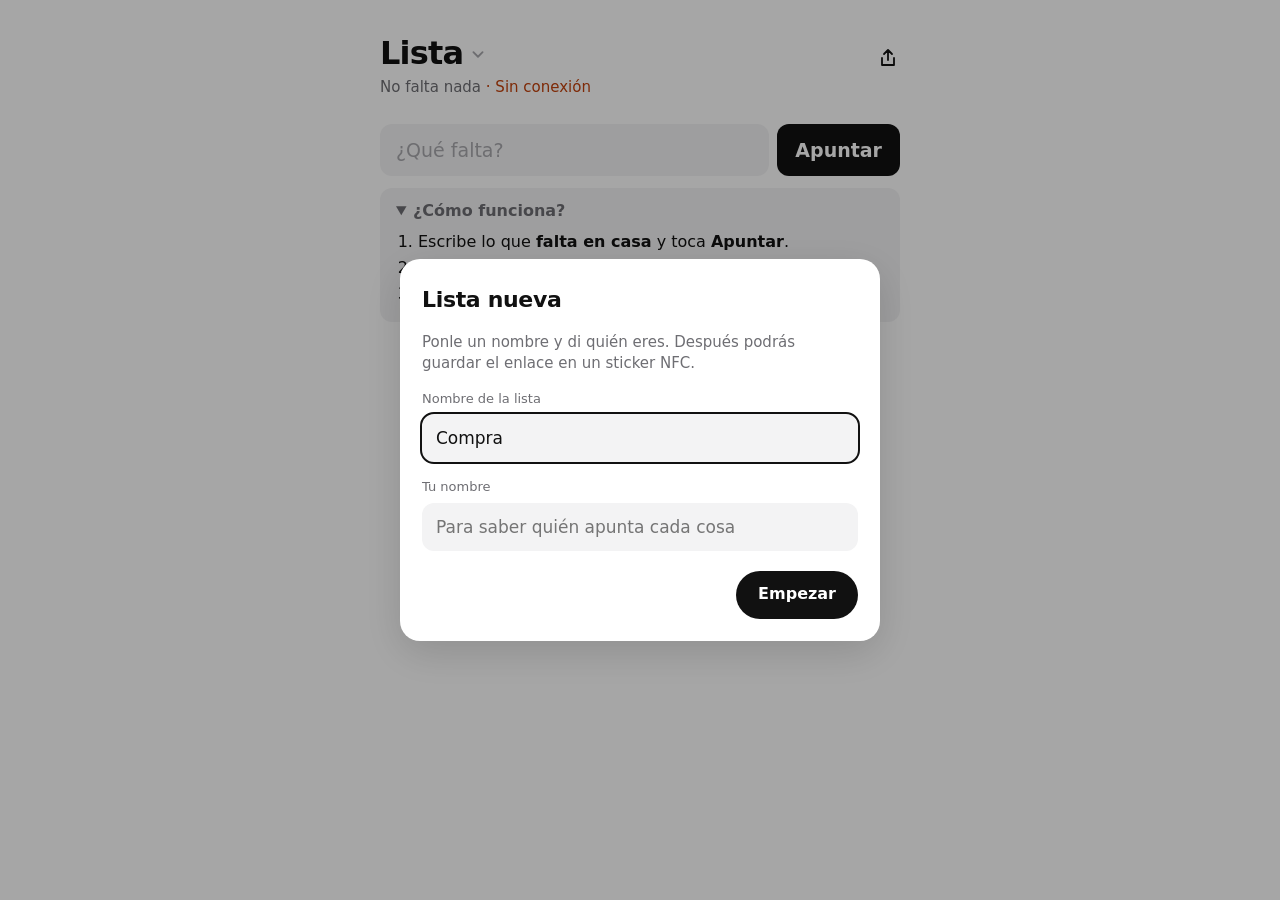
==== commit 9629a182: "Añadir QR y hacer la app más sencilal" ====
--- a/Fuentes/index.html
+++ b/Fuentes/index.html
@@ -34,28 +34,38 @@
 
   <form class="anadir" id="form-anadir" autocomplete="off">
     <label class="solo-lector" for="campo-nuevo">Qué falta</label>
-    <input id="campo-nuevo" name="nuevo" type="text" maxlength="60" placeholder="Añadir…" enterkeyhint="done" autocapitalize="sentences" spellcheck="false">
-    <button class="enviar" id="boton-anadir" type="submit" aria-label="Añadir" hidden>
-      <svg viewBox="0 0 24 24" aria-hidden="true"><path d="M12 19V5M6 11l6-6 6 6"/></svg>
-    </button>
+    <input id="campo-nuevo" name="nuevo" type="text" maxlength="60" placeholder="¿Qué falta?" enterkeyhint="done" autocapitalize="sentences" spellcheck="false">
+    <button class="enviar" id="boton-anadir" type="submit">Apuntar</button>
   </form>
 
   <div class="sugerencias" id="sugerencias" hidden>
+    <p class="nota-chips">Lo de siempre (toca para apuntar):</p>
     <div class="chips" id="lista-sugerencias" role="group" aria-label="Lo de siempre"></div>
   </div>
 
+  <!-- Ayuda para quien no está acostumbrado: abierta hasta que se cierra -->
+  <details class="ayuda" id="ayuda" open>
+    <summary>¿Cómo funciona?</summary>
+    <ol>
+      <li>Escribe lo que <b>falta en casa</b> y toca <b>Apuntar</b>.</li>
+      <li>Cuando lo compres, toca el <b>círculo</b> ◯ y se tacha.</li>
+      <li>La <b>✕</b> lo borra (si te equivocas, toca <b>Deshacer</b>).</li>
+    </ol>
+  </details>
+
   <main>
     <div class="filtro" id="filtro" hidden role="group" aria-label="Filtrar por persona"></div>
-    <ul class="lista" id="lista-falta" aria-label="Falta"></ul>
-    <p class="vacio" id="vacio" hidden>Nada que comprar</p>
+    <h2 class="seccion" id="titulo-falta" hidden>🛒 Hay que comprar</h2>
+    <ul class="lista" id="lista-falta" aria-label="Hay que comprar"></ul>
+    <p class="vacio" id="vacio" hidden>No falta nada 🎉<br>Cuando veas que falta algo, escríbelo arriba.</p>
 
     <details class="comprado" id="bloque-comprado" hidden>
       <summary>
-        Comprado <span class="cuenta" id="cuenta-comprado">0</span>
+        ✅ Ya comprado <span class="cuenta" id="cuenta-comprado">0</span>
         <svg viewBox="0 0 24 24" aria-hidden="true"><path d="M7 10l5 5 5-5"/></svg>
       </summary>
-      <ul class="lista" id="lista-comprado" aria-label="Comprado"></ul>
-      <button class="texto-boton" id="boton-vaciar" type="button">Vaciar</button>
+      <ul class="lista" id="lista-comprado" aria-label="Ya comprado"></ul>
+      <button class="texto-boton" id="boton-vaciar" type="button">Borrar todo lo ya comprado</button>
     </details>
   </main>
 
@@ -71,7 +81,7 @@
       <p id="bienvenida-texto"></p>
       <label class="campo" for="campo-nombre-lista">
         Nombre de la lista
-        <input id="campo-nombre-lista" type="text" maxlength="30" required placeholder="Nevera, despensa…">
+        <input id="campo-nombre-lista" type="text" maxlength="30" required placeholder="Compra, despensa…">
       </label>
       <label class="campo" for="campo-yo">
         Tu nombre
@@ -86,15 +96,17 @@
   <!-- Compartir y sticker NFC -->
   <dialog id="dialogo-compartir" aria-labelledby="compartir-titulo">
     <div class="dialogo-cuerpo">
-      <h2 id="compartir-titulo">Compartir esta lista</h2>
-      <p>Quien tenga este enlace puede ver y editar la lista. Guárdalo en un sticker NFC y se abrirá al acercar el móvil.</p>
+      <h2 id="compartir-titulo">Compartir con tu familia</h2>
+      <p>Que apunten la cámara del móvil a este código y verán esta misma lista. Solo la ve quien tenga el código o el enlace.</p>
+      <div class="qr" id="qr" aria-label="Código QR de esta lista" role="img"></div>
+      <button class="boton-principal" id="boton-imprimir" type="button">Imprimir QR para la nevera</button>
+      <div class="acciones">
+        <button class="boton-borde" id="boton-enviar" type="button" hidden>Enviar enlace…</button>
+        <button class="boton-borde" id="boton-copiar" type="button">Copiar enlace</button>
+      </div>
       <code class="enlace-lista" id="enlace-lista"></code>
-      <div class="acciones">
-        <button class="boton-principal" id="boton-copiar" type="button">Copiar enlace</button>
-        <button class="boton-borde" id="boton-enviar" type="button" hidden>Enviar…</button>
-      </div>
 
-      <h3 class="etiqueta">Sticker NFC</h3>
+      <h3 class="etiqueta">Sticker NFC (opcional)</h3>
       <div class="nfc" id="nfc-directo" hidden>
         <button class="boton-borde" id="boton-nfc" type="button">Grabar en un sticker</button>
         <p class="nota" id="nfc-estado">Pulsa el botón y acerca el sticker a la parte trasera del móvil.</p>
@@ -137,5 +149,13 @@
     </form>
   </dialog>
 
+  <!-- Hoja que sale al imprimir: QR grande para pegar en la nevera -->
+  <section class="hoja-qr" id="hoja-qr" aria-hidden="true">
+    <h1 id="hoja-nombre">Compra</h1>
+    <div class="hoja-codigo" id="hoja-codigo"></div>
+    <p class="hoja-grande">📷 Apunta con la cámara del móvil<br>para ver la lista de la compra</p>
+    <p class="hoja-pequena">Ahí apuntas lo que falta en casa y tachas lo que compras.</p>
+  </section>
+
 </body>
 </html>
--- a/Fuentes/css/app.css
+++ b/Fuentes/css/app.css
@@ -49,7 +49,7 @@
   padding-block: 0 calc(88px + env(safe-area-inset-bottom));
   background: var(--fondo);
   color: var(--tinta);
-  font: 17px/1.4 var(--fuente);
+  font: 19px/1.4 var(--fuente);
   -webkit-tap-highlight-color: transparent;
 }
 
@@ -96,7 +96,8 @@
   border: 0;
   background: none;
   color: var(--suave);
-  font-size: 0.9375rem;
+  font-size: 1rem;
+  text-decoration: underline;
 }
 
 .icono {
@@ -161,30 +162,36 @@
 .anadir input {
   flex: 1;
   min-width: 0;
-  height: 48px;
-  padding: 0 56px 0 16px;
+  height: 52px;
+  padding: 0 16px;
   border: 0;
   border-radius: var(--radio);
   background: var(--campo);
   color: var(--tinta);
-  font: 400 1.0625rem var(--fuente); /* 17px: iOS no hace zoom */
+  font: 400 19px var(--fuente); /* 16px o más: iOS no hace zoom */
 }
 .anadir input::placeholder { color: var(--tenue); }
 .anadir input:focus { outline: none; }
 
 .enviar {
-  display: grid;
-  place-items: center;
-  width: 34px;
-  height: 34px;
-  margin-left: -46px;
-  padding: 0;
-  border: 0;
-  border-radius: 50%;
+  flex: none;
+  height: 52px;
+  margin-left: 8px;
+  padding: 0 18px;
+  border: 0;
+  border-radius: var(--radio);
   background: var(--tinta);
   color: var(--sobre-tinta);
-}
-.enviar svg { width: 18px; height: 18px; stroke-width: 2.2; }
+  font-weight: 600;
+}
+
+/* ── Ayuda ────────────────────────────────────────────────────────────── */
+
+.ayuda { margin: 4px 0 8px; padding: 12px 16px; border-radius: var(--radio); background: var(--campo); font-size: 1rem; }
+.ayuda summary { color: var(--suave); font-weight: 600; cursor: pointer; }
+.ayuda ol { margin: 8px 0 2px; padding-left: 22px; }
+.ayuda li { margin: 4px 0; }
+.nota-chips { margin: 0 0 6px; color: var(--suave); font-size: 0.875rem; }
 
 /* ── Lo de siempre (solo mientras escribes) ───────────────────────────── */
 
@@ -221,9 +228,9 @@
 
 .fila {
   display: grid;
-  grid-template-columns: 40px minmax(0, 1fr) 40px;
-  align-items: center;
-  min-height: 58px;
+  grid-template-columns: 48px minmax(0, 1fr) 48px;
+  align-items: center;
+  min-height: 66px;
   border-bottom: 1px solid var(--linea);
 }
 .fila.nueva { animation: entra 0.22s ease-out; }
@@ -234,8 +241,8 @@
 .check {
   display: grid;
   place-items: center start;
-  width: 40px;
-  height: 44px;
+  width: 48px;
+  height: 52px;
   padding: 0;
   border: 0;
   background: none;
@@ -243,34 +250,35 @@
 .caja {
   display: grid;
   place-items: center;
-  width: 24px;
-  height: 24px;
-  border: 1.5px solid var(--borde);
+  width: 30px;
+  height: 30px;
+  border: 2px solid var(--suave);
   border-radius: 50%;
   color: transparent;
   transition: background 0.15s, border-color 0.15s;
 }
-.caja svg { width: 14px; height: 14px; stroke-width: 2.6; }
+.caja svg { width: 17px; height: 17px; stroke-width: 2.6; }
 .fila.hecha .caja { background: var(--tinta); border-color: var(--tinta); color: var(--sobre-tinta); }
 
 .texto { min-width: 0; padding: 10px 4px 10px 0; cursor: pointer; }
 .nombre { display: block; overflow-wrap: anywhere; }
-.meta { display: block; margin-top: 1px; color: var(--tenue); font-size: 0.8125rem; }
+.meta { display: block; margin-top: 1px; color: var(--suave); font-size: 0.875rem; }
 .fila.hecha .nombre { color: var(--tenue); text-decoration: line-through; }
 
 .quitar {
   display: grid;
   place-items: center end;
-  width: 40px;
-  height: 44px;
+  width: 48px;
+  height: 52px;
   padding: 0;
   border: 0;
   background: none;
-  color: var(--tenue);
-  opacity: 0.6;
-}
-.quitar svg { width: 16px; height: 16px; }
+  color: var(--suave);
+}
+.quitar svg { width: 20px; height: 20px; }
 .quitar:hover, .quitar:focus-visible { color: var(--tinta); opacity: 1; }
+
+.seccion { margin: 16px 0 2px; font-size: 1.125rem; font-weight: 700; }
 
 .vacio { margin: 0; padding: 40px 0 8px; color: var(--tenue); text-align: center; }
 
@@ -282,7 +290,7 @@
   gap: 6px;
   padding: 6px 0;
   color: var(--suave);
-  font-size: 0.9375rem;
+  font-size: 1rem;
   list-style: none;
   cursor: pointer;
 }
@@ -359,6 +367,10 @@
   user-select: all;
 }
 
+.qr { display: grid; place-items: center; padding: 14px; border-radius: var(--radio); background: #fff; }
+.qr svg { width: min(220px, 60vw); height: auto; }
+#boton-imprimir { width: 100%; }
+
 .pasos { display: grid; gap: 6px; margin: 0; padding-left: 20px; color: var(--suave); font-size: 0.9375rem; }
 .nfc { display: grid; gap: 10px; justify-items: start; }
 .nota { font-size: 0.875rem !important; }
@@ -394,3 +406,17 @@
 @media (prefers-reduced-motion: reduce) {
   *, *::before, *::after { animation: none !important; transition: none !important; }
 }
+
+/* ── Hoja para imprimir el QR ─────────────────────────────────────────── */
+
+.hoja-qr { display: none; }
+
+@media print {
+  body { max-width: none; padding: 0; background: #fff; color: #000; }
+  body > :not(.hoja-qr), dialog { display: none !important; }
+  .hoja-qr { display: grid; justify-items: center; gap: 8mm; padding-top: 25mm; text-align: center; }
+  .hoja-qr h1 { margin: 0; font-size: 40pt; }
+  .hoja-codigo svg { width: 110mm; height: auto; }
+  .hoja-grande { margin: 0; font-size: 22pt; font-weight: 700; line-height: 1.3; }
+  .hoja-pequena { margin: 0; font-size: 14pt; color: #444; }
+}
